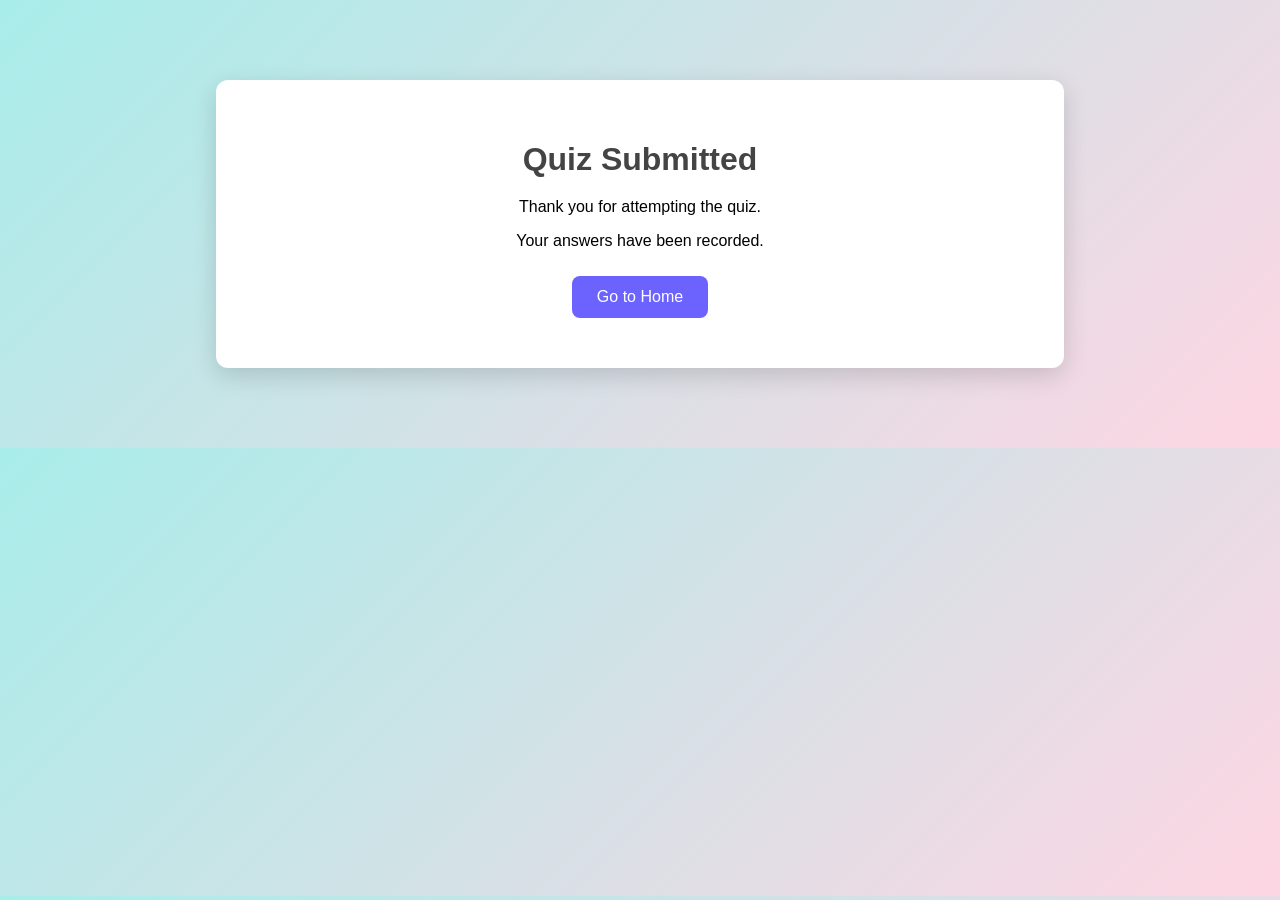
==== result.html @ 4e9fcb5d "Add files via upload" ====
<!DOCTYPE html>
<html>
<head>
<title>Result</title>
<link rel="stylesheet" href="style.css">
</head>

<body class="a">

<div class="container">

<h1>Quiz Submitted</h1>

<p>Thank you for attempting the quiz.</p>

<p>Your answers have been recorded.</p>

<a href="index.html">
<button>Go to Home</button>
</a>

</div>

</body>
</html>
---- style.css ----
/* Page background */

body.a{
    font-family: 'Segoe UI', Arial, sans-serif;
    background: linear-gradient(135deg,#a8edea,#fed6e3);
    margin:0;
    padding:0;
    text-align:center;
}

body.b{
    font-family: 'Segoe UI', Arial, sans-serif;
    background: linear-gradient(135deg,#a8edea,#fed6e3);
    margin:0;
    padding:0;
    text-align:left;
}
/* Main container */

.container{
    background:white;
    width:60%;
    margin:80px auto;
    padding:40px;
    border-radius:12px;
    box-shadow:0px 8px 25px rgba(0,0,0,0.15);
}


/* Headings */

h1{
    color:#444;
    margin-bottom:20px;
}

h3{
    text-align:left;
    color:#333;
}


/* Buttons */

button{
    background:#6c63ff;
    color:white;
    border:none;
    padding:12px 25px;
    margin:10px;
    font-size:16px;
    border-radius:8px;
    cursor:pointer;
    transition:0.3s;
}

button:hover{
    background:#574bdb;
    transform:scale(1.05);
}


/* Radio options */

input[type="radio"]{
    margin:10px;
}

br{
    line-height:1.8;
}


/* Category buttons layout */

.container a{
    text-decoration:none;
}
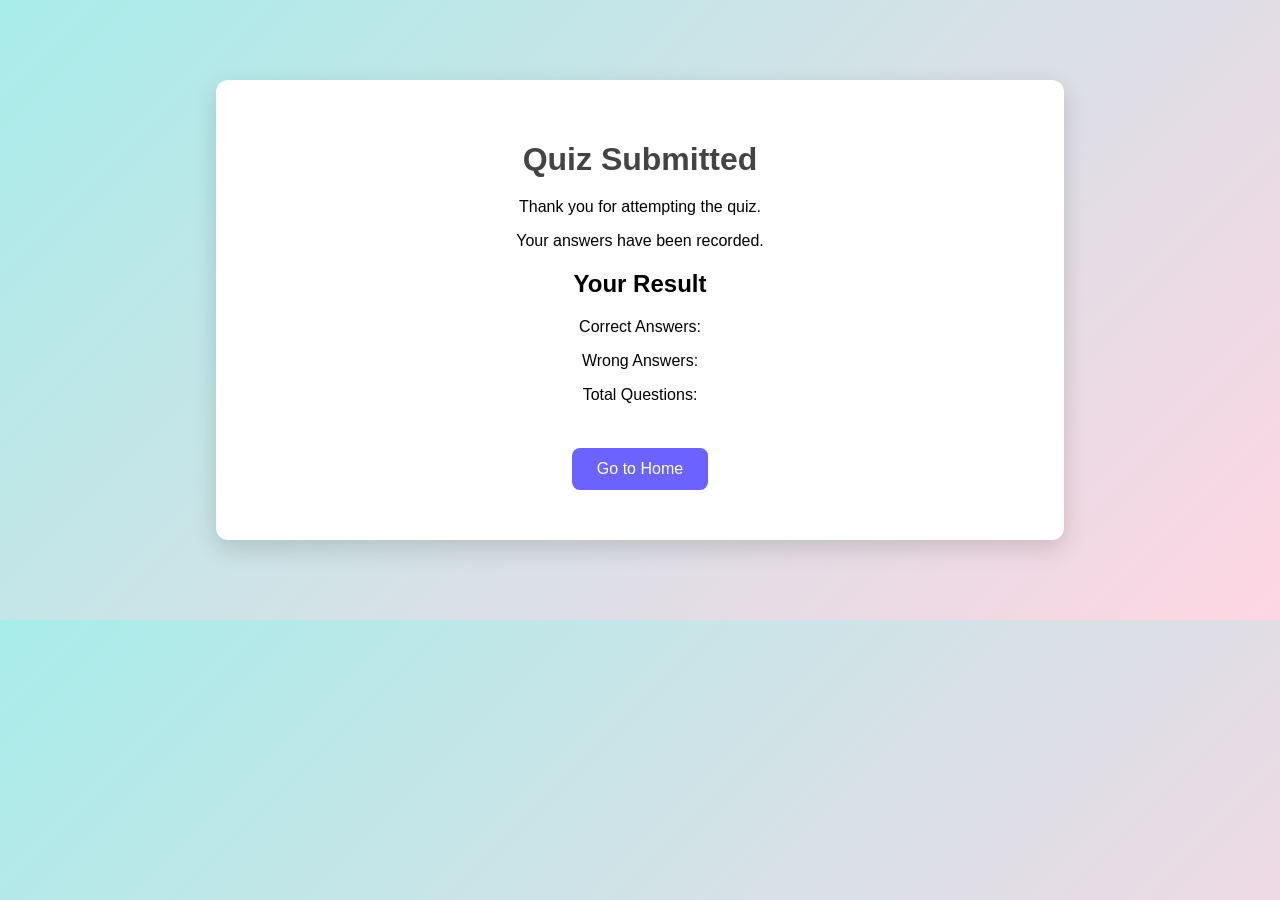
==== commit e3f98086: "Update result.html" ====
--- a/result.html
+++ b/result.html
@@ -15,11 +15,27 @@
 
 <p>Your answers have been recorded.</p>
 
+<h2>Your Result</h2>
+
+<p>Correct Answers: <span id="correct"></span></p>
+<p>Wrong Answers: <span id="wrong"></span></p>
+<p>Total Questions: <span id="total"></span></p>
+
+<br>
+
 <a href="index.html">
 <button>Go to Home</button>
 </a>
 
 </div>
 
+<script>
+
+document.getElementById("correct").innerText = localStorage.getItem("correct");
+document.getElementById("wrong").innerText = localStorage.getItem("wrong");
+document.getElementById("total").innerText = localStorage.getItem("total");
+
+</script>
+
 </body>
-</html>+</html>
